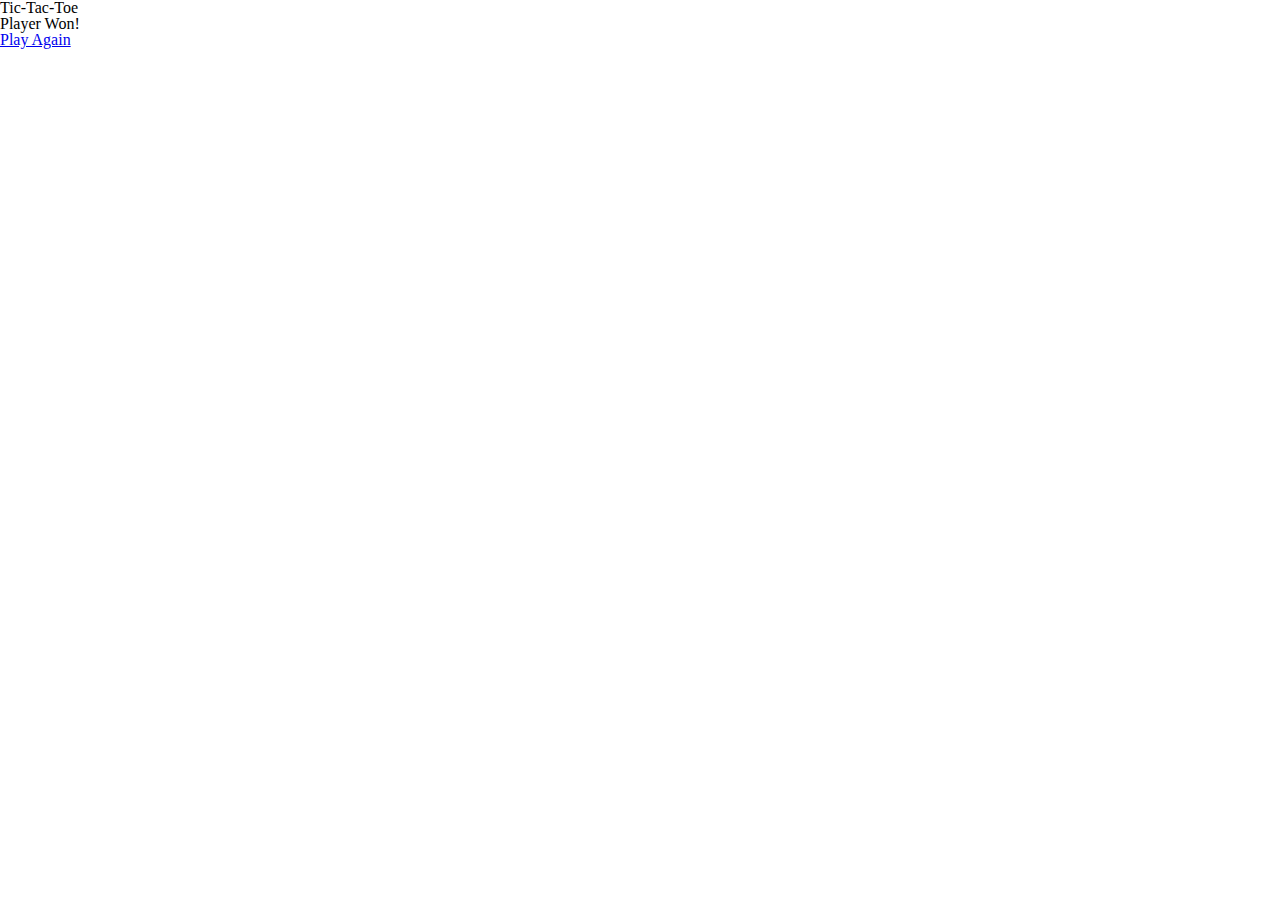
==== HTML, CSS TEMPLATE/index.html @ 444aede4 "Adding HTML" ====
<!DOCTYPE html>
<html lang="en">
	<head>
    	<meta charset="utf-8">
    	<meta name="description" content="Your description goes here">
    	<meta name="keywords" content="one, two, three">

		<title>Tic-Tac-Toe-Hoe</title>

		<!-- external CSS link -->
		<link rel="stylesheet" href="css/reset.css">
		<link rel="stylesheet" href="css/style.css">
	</head>
	<body>
		<h1>Tic-Tac-Toe</h1>
		<h2>Player Won!</h1> <a href="#">Play Again</a>
		<section>
			<div></div>
			<div></div>
			<div></div>
			<div></div>
			<div></div>
			<div></div>
			<div></div>
			<div></div>
			<div></div>
		</section>
	</body>
	<script type="text/javascript" src="js/main.js"></script>
</html>
---- HTML, CSS TEMPLATE/css/style.css ----
/* Box Model Hack */
* {
     box-sizing: border-box;
}

/* Clear fix hack */
.clearfix:after {
     content: ".";
     display: block;
     clear: both;
     visibility: hidden;
     line-height: 0;
     height: 0;
}

.clear {
	clear: both;
}

/******************************************
/* BASE STYLES
/*******************************************/



/******************************************
/* LAYOUT
/*******************************************/


/******************************************
/* ADDITIONAL STYLES
/*******************************************/
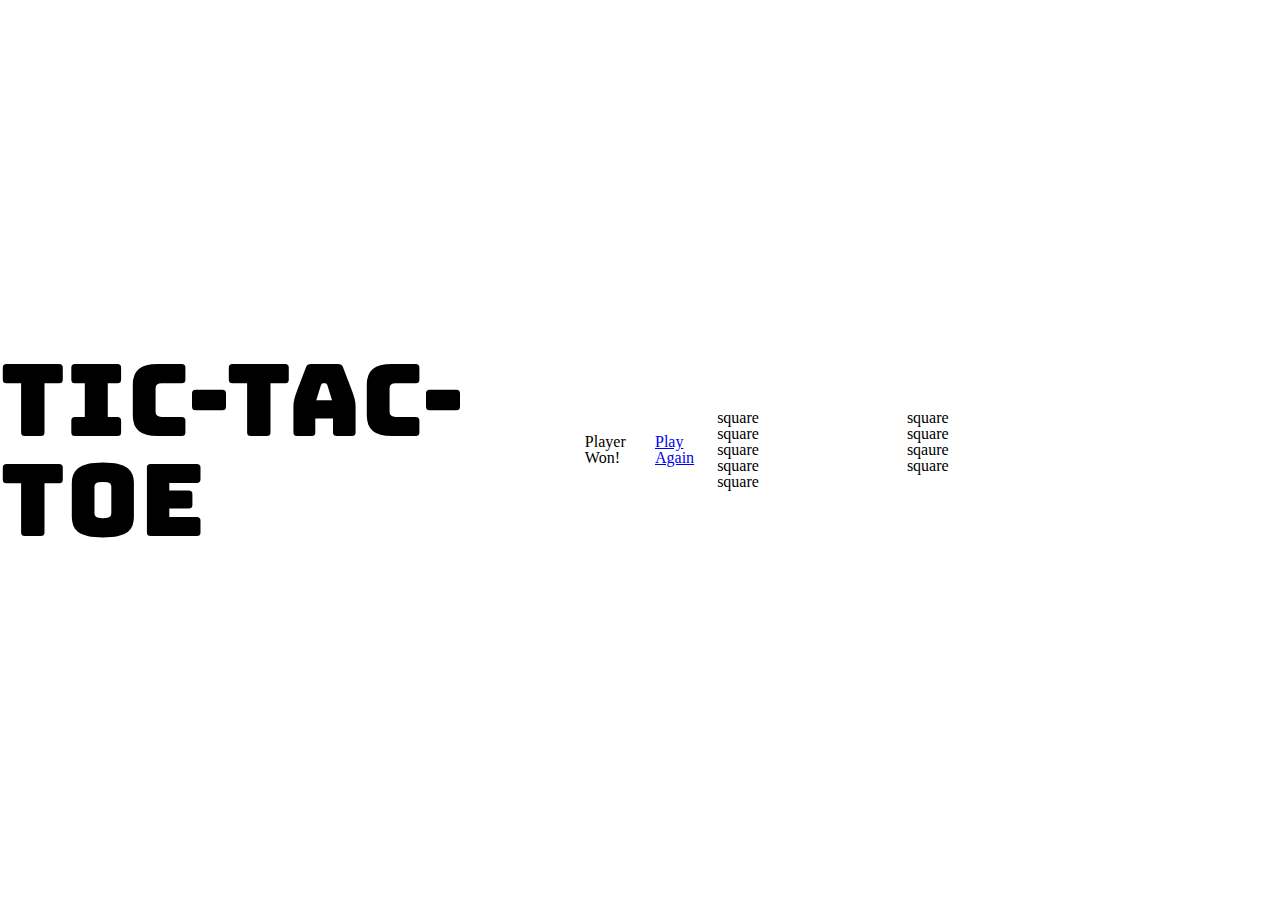
==== commit 99b854c5: "formatted squares" ====
--- a/HTML, CSS TEMPLATE/index.html
+++ b/HTML, CSS TEMPLATE/index.html
@@ -4,6 +4,9 @@
     	<meta charset="utf-8">
     	<meta name="description" content="Your description goes here">
     	<meta name="keywords" content="one, two, three">
+		<link rel="preconnect" href="https://fonts.googleapis.com">
+		<link rel="preconnect" href="https://fonts.gstatic.com" crossorigin>
+		<link href="https://fonts.googleapis.com/css2?family=Bungee&display=swap" rel="stylesheet">
 
 		<title>Tic-Tac-Toe-Hoe</title>
 
@@ -15,15 +18,15 @@
 		<h1>Tic-Tac-Toe</h1>
 		<h2>Player Won!</h1> <a href="#">Play Again</a>
 		<section>
-			<div></div>
-			<div></div>
-			<div></div>
-			<div></div>
-			<div></div>
-			<div></div>
-			<div></div>
-			<div></div>
-			<div></div>
+			<div class="square">square</div>
+			<div class="square">square</div>
+			<div class="square">square</div>
+			<div class="square">square</div>
+			<div class="square">square</div>
+			<div class="square">sqaure</div>
+			<div class="square">square</div>
+			<div class="square">square</div>
+			<div class="square">square</div>
 		</section>
 	</body>
 	<script type="text/javascript" src="js/main.js"></script>
--- a/HTML, CSS TEMPLATE/css/style.css
+++ b/HTML, CSS TEMPLATE/css/style.css
@@ -20,6 +20,26 @@
 /******************************************
 /* BASE STYLES
 /*******************************************/
+body {
+     margin: 0;
+     padding: 0;
+     min-height: 100vh;
+     display: flex;
+     justify-content: center;
+     align-items: center;
+   }
+h1{
+     font-family: 'Bungee', cursive;
+     margin: 0 ;
+     font-size: 100px;
+}
+section{
+     width: 50%;
+}
+.square{
+     width: 33%;
+     display: inline-block;
+}
 
 
 
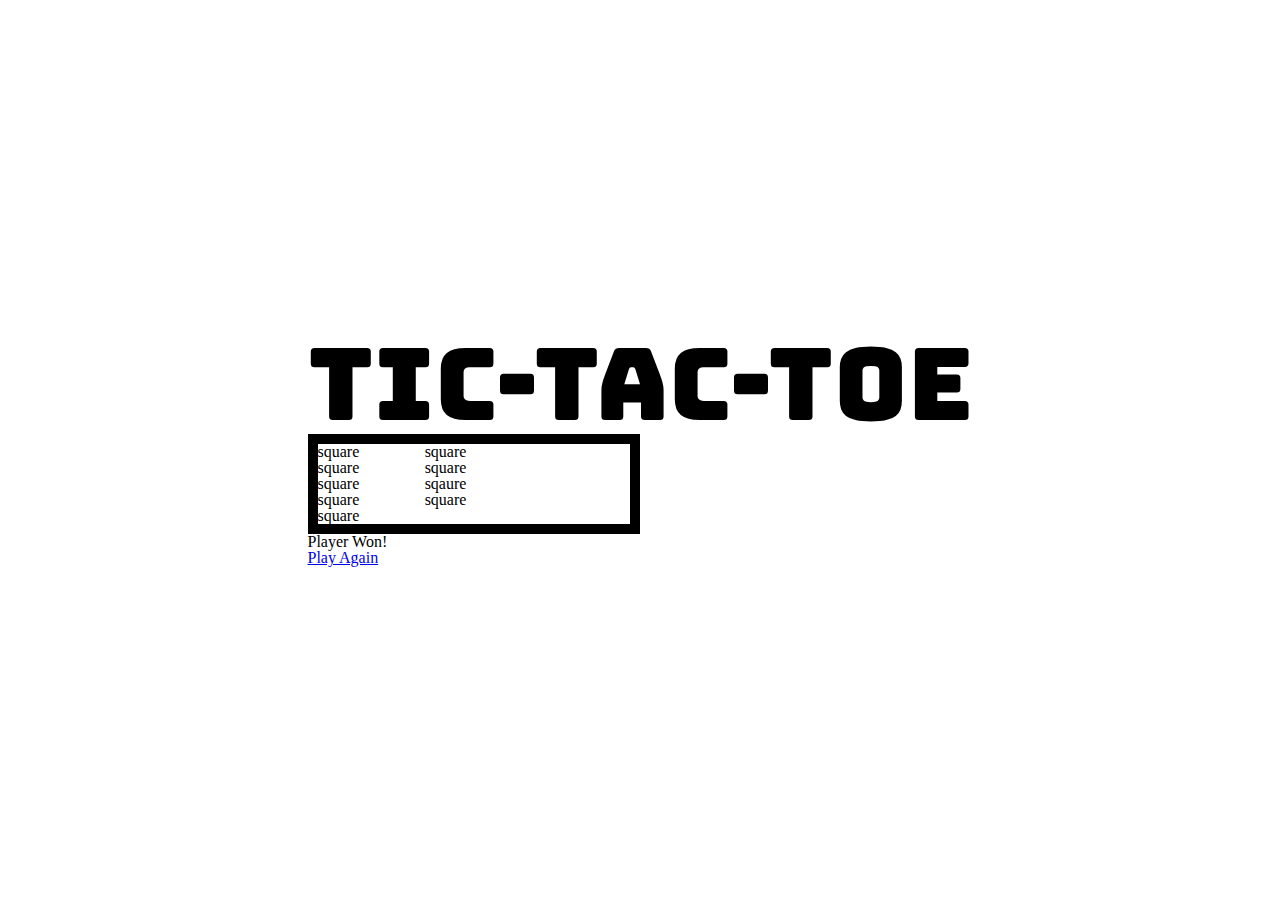
==== commit c3f0fe0c: "changing title" ====
--- a/HTML, CSS TEMPLATE/index.html
+++ b/HTML, CSS TEMPLATE/index.html
@@ -15,8 +15,9 @@
 		<link rel="stylesheet" href="css/style.css">
 	</head>
 	<body>
-		<h1>Tic-Tac-Toe</h1>
-		<h2>Player Won!</h1> <a href="#">Play Again</a>
+		<div>
+		<h1 class="title">Tic-Tac-Toe</h1>
+		<div>
 		<section>
 			<div class="square">square</div>
 			<div class="square">square</div>
@@ -28,6 +29,8 @@
 			<div class="square">square</div>
 			<div class="square">square</div>
 		</section>
+		<h2 class="playerOutcome">Player Won!</h1> 
+			<a class="button" href="#">Play Again</a>
 	</body>
 	<script type="text/javascript" src="js/main.js"></script>
 </html>
--- a/HTML, CSS TEMPLATE/css/style.css
+++ b/HTML, CSS TEMPLATE/css/style.css
@@ -21,8 +21,7 @@
 /* BASE STYLES
 /*******************************************/
 body {
-     margin: 0;
-     padding: 0;
+
      min-height: 100vh;
      display: flex;
      justify-content: center;
@@ -30,11 +29,14 @@
    }
 h1{
      font-family: 'Bungee', cursive;
-     margin: 0 ;
      font-size: 100px;
+     margin: 0 auto;
+     width: 100%;
+
 }
 section{
      width: 50%;
+     border: 10px solid black;
 }
 .square{
      width: 33%;
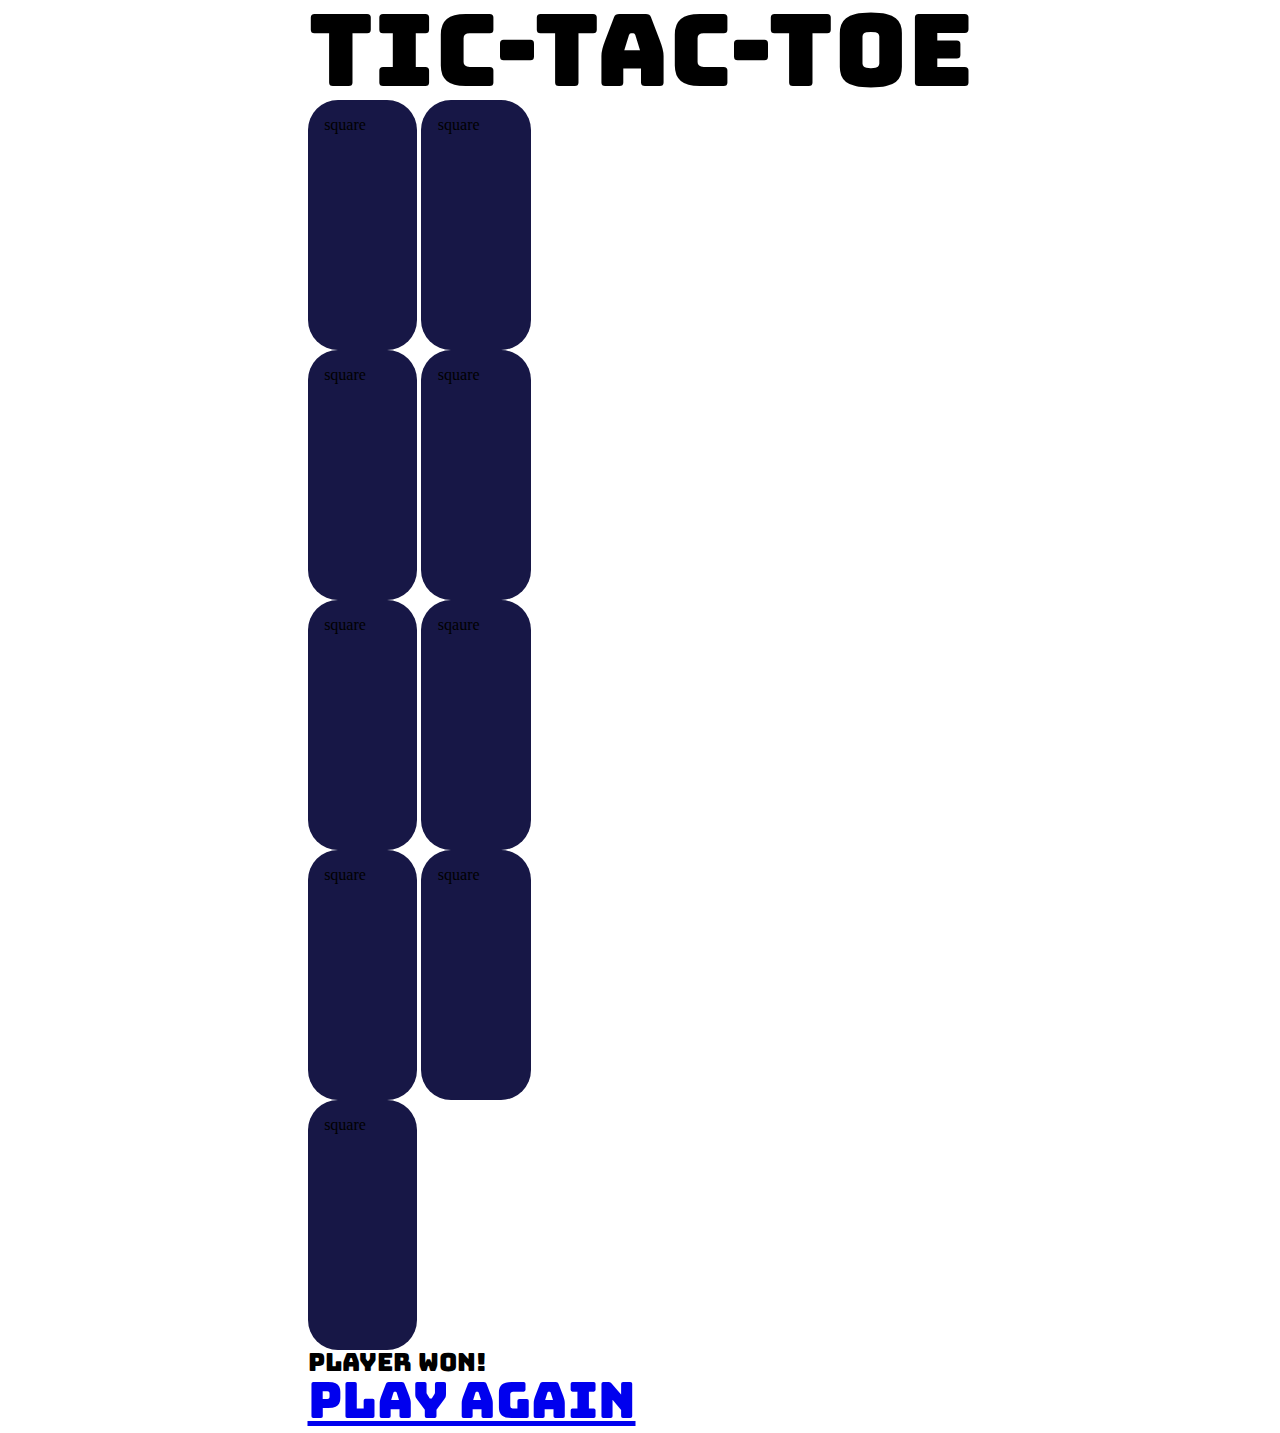
==== commit ca49e44d: "fixed playeroutcome" ====
--- a/HTML, CSS TEMPLATE/index.html
+++ b/HTML, CSS TEMPLATE/index.html
@@ -29,8 +29,10 @@
 			<div class="square">square</div>
 			<div class="square">square</div>
 		</section>
+		<div>
 		<h2 class="playerOutcome">Player Won!</h1> 
 			<a class="button" href="#">Play Again</a>
+			<div>
 	</body>
 	<script type="text/javascript" src="js/main.js"></script>
 </html>
--- a/HTML, CSS TEMPLATE/css/style.css
+++ b/HTML, CSS TEMPLATE/css/style.css
@@ -36,14 +36,26 @@
 }
 section{
      width: 50%;
-     border: 10px solid black;
 }
+
 .square{
      width: 33%;
+     padding: 5%;
      display: inline-block;
+     height: 250px;
+     background-color:#171746;
+     border-radius: 30px;
+
 }
 
-
+.playerOutcome{
+     font-family: 'Bungee', cursive;
+     font-size: 25px;
+}
+.button{
+     font-family: 'Bungee', cursive;
+     font-size: 50px;
+}
 
 /******************************************
 /* LAYOUT
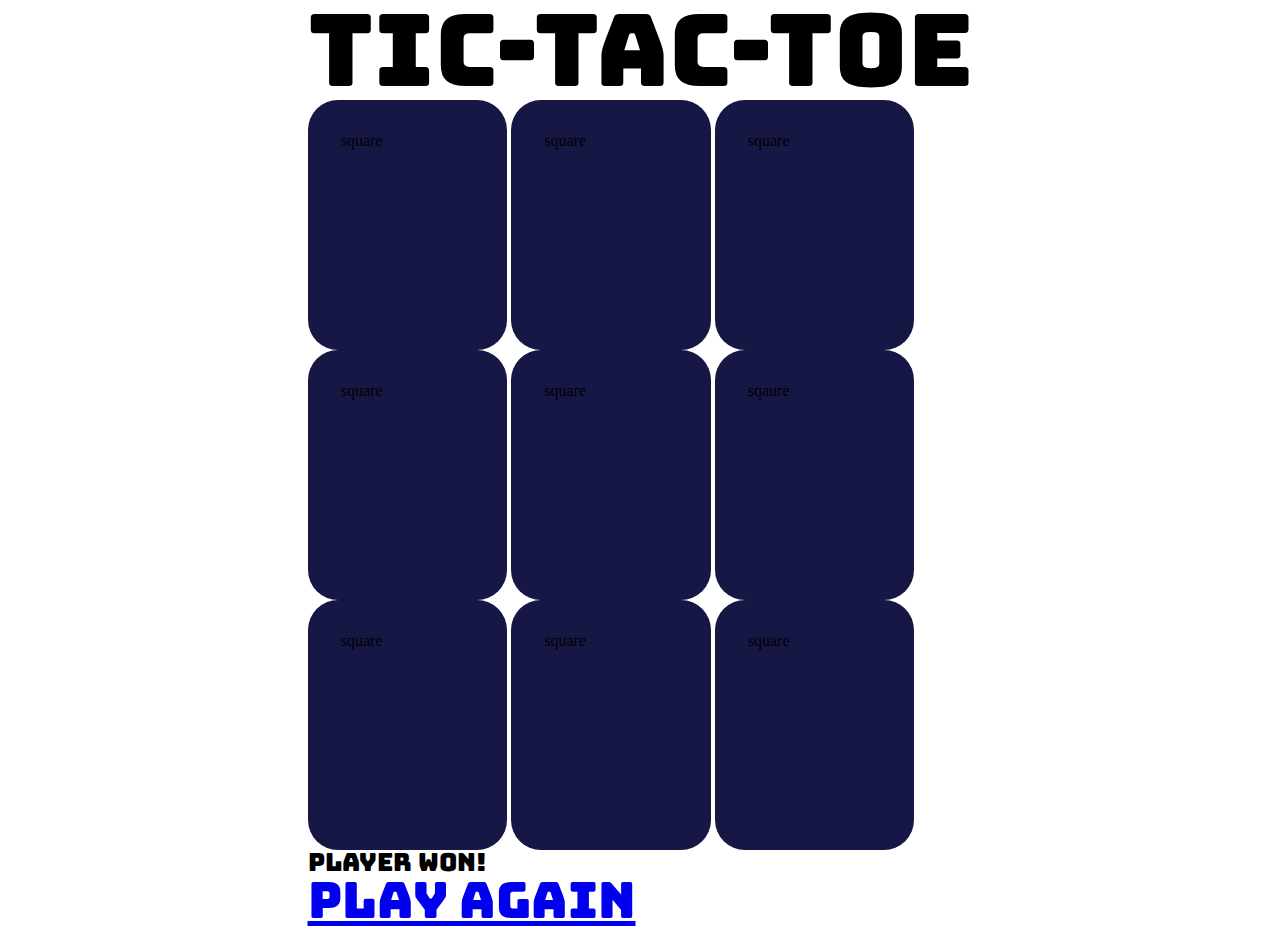
==== commit 7eb56859: "fixed" ====
--- a/HTML, CSS TEMPLATE/index.html
+++ b/HTML, CSS TEMPLATE/index.html
@@ -32,7 +32,7 @@
 		<div>
 		<h2 class="playerOutcome">Player Won!</h1> 
 			<a class="button" href="#">Play Again</a>
-			<div>
+		</div>
 	</body>
 	<script type="text/javascript" src="js/main.js"></script>
 </html>
--- a/HTML, CSS TEMPLATE/css/style.css
+++ b/HTML, CSS TEMPLATE/css/style.css
@@ -35,11 +35,11 @@
 
 }
 section{
-     width: 50%;
+     width: 100%;
 }
 
 .square{
-     width: 33%;
+     width: 30%;
      padding: 5%;
      display: inline-block;
      height: 250px;
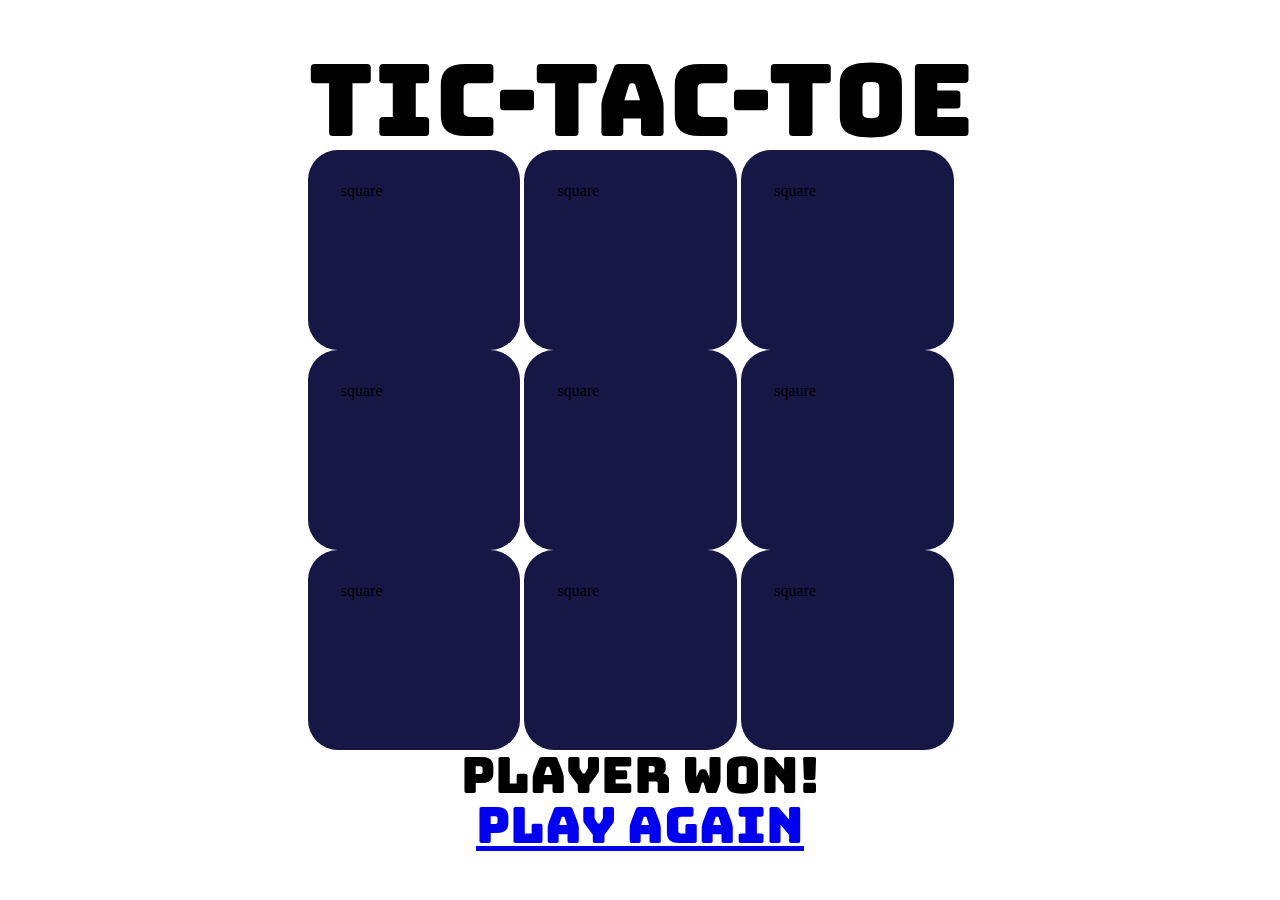
==== commit c0fe9744: "fixed text" ====
--- a/HTML, CSS TEMPLATE/index.html
+++ b/HTML, CSS TEMPLATE/index.html
@@ -29,7 +29,7 @@
 			<div class="square">square</div>
 			<div class="square">square</div>
 		</section>
-		<div>
+		<div id="outcome">
 		<h2 class="playerOutcome">Player Won!</h1> 
 			<a class="button" href="#">Play Again</a>
 		</div>
--- a/HTML, CSS TEMPLATE/css/style.css
+++ b/HTML, CSS TEMPLATE/css/style.css
@@ -39,18 +39,21 @@
 }
 
 .square{
-     width: 30%;
+     width: 32%;
      padding: 5%;
      display: inline-block;
-     height: 250px;
+     height: 200px;
      background-color:#171746;
      border-radius: 30px;
 
 }
-
+#outcome{
+     width: 100%;
+     text-align: center;
+}
 .playerOutcome{
      font-family: 'Bungee', cursive;
-     font-size: 25px;
+     font-size: 50px;
 }
 .button{
      font-family: 'Bungee', cursive;
